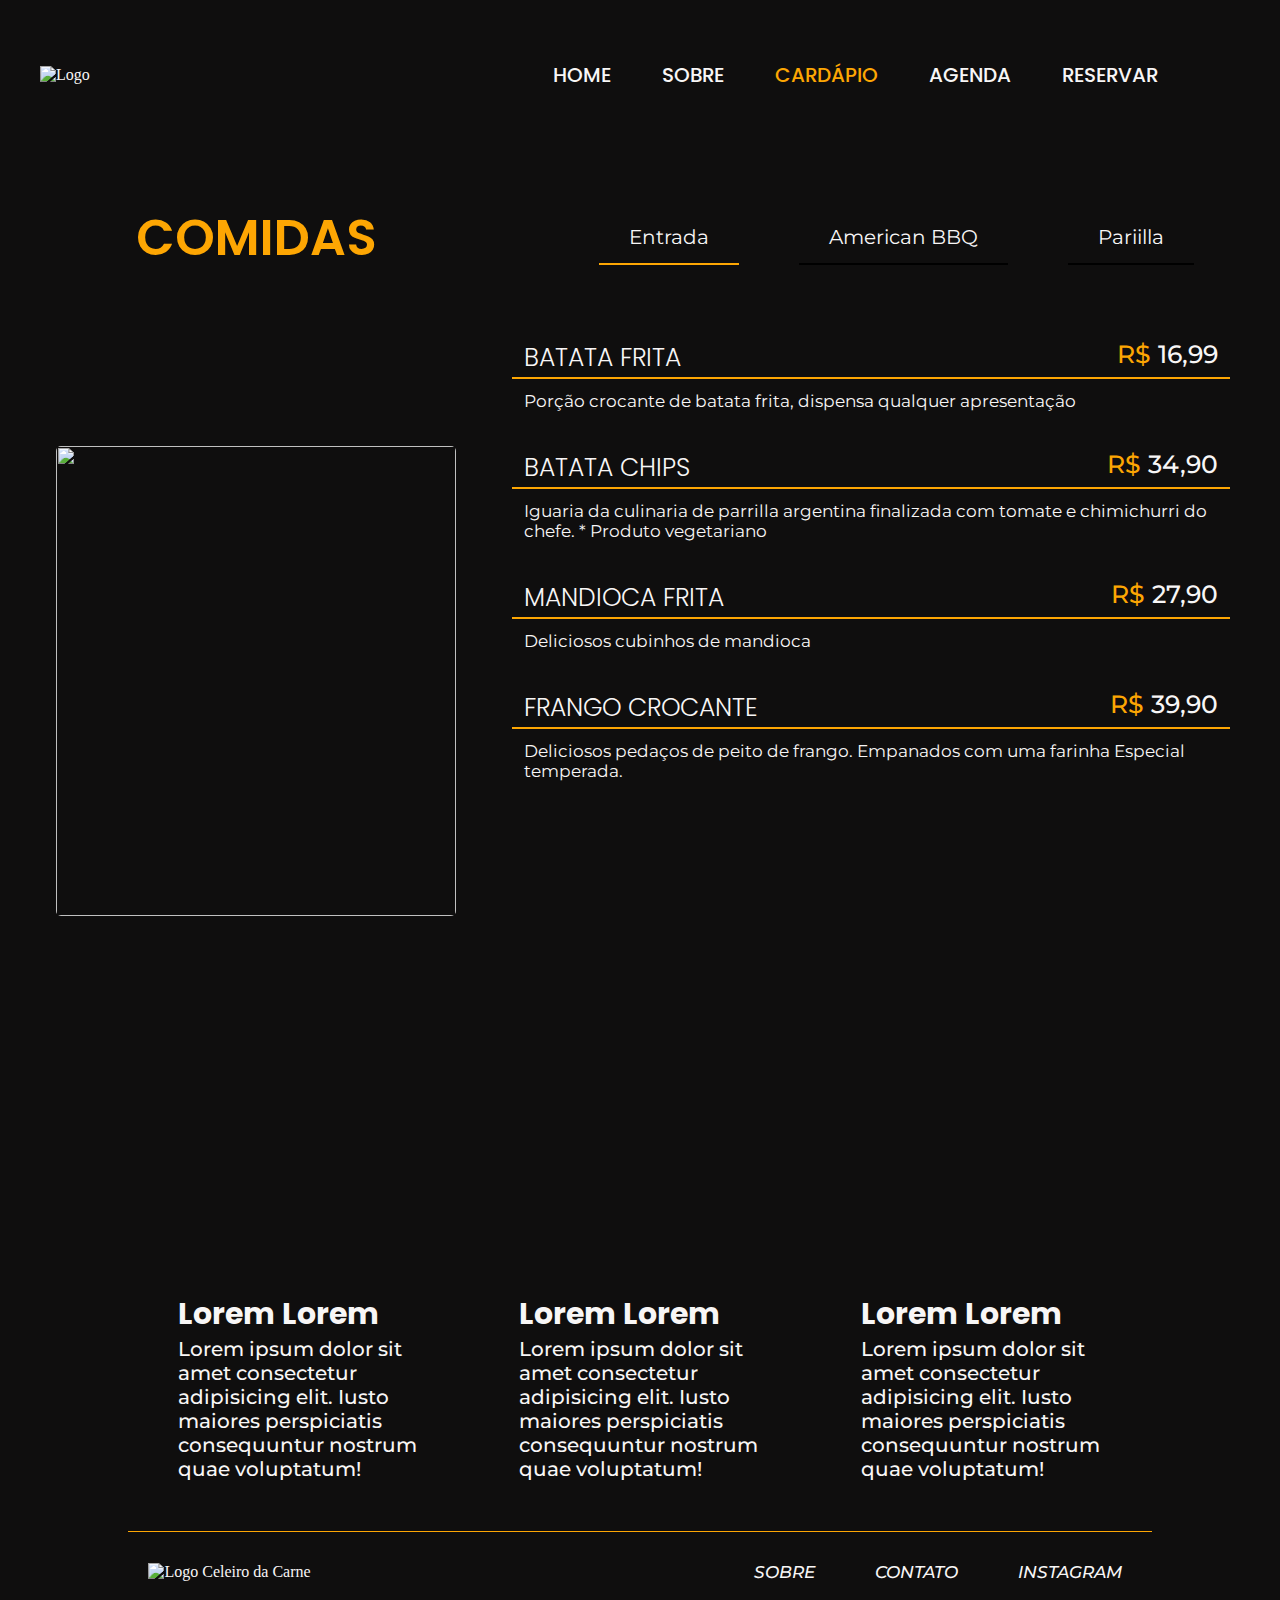
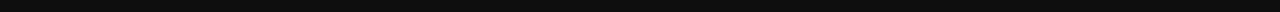
==== pages/cardapio.html @ 2ed34bcc "cardapio 80% feito" ====
<!DOCTYPE html>
<html lang="pt-br">
    <head>
        <meta charset="UTF-8">
        <meta http-equiv="X-UA-Compatible" content="IE=edge">
        <meta name="viewport" content="width=device-width, initial-scale=1.0">
        <title>Cardápio</title>
        <link rel="shortcut icon" href="../imagens/Logos/logoRedondaMenor.png" type="image/x-icon">

        <link rel="stylesheet" href="../css/pages/footer.css">
        <link rel="stylesheet" href="../css/pages/navbar.css">
        <link rel="stylesheet" href="../css/pages/cardapio.css">
    </head>
<body>


    
<!----------------- NAVBAR ----------------->
<header id="header">
    <div class="box-logo">
        <img src="../imagens/Logos/logoRedondaMenor.png" alt="Logo" class="logo" width="124" height="124">
    </div>
    <nav class="nav-menu-links">
        <ul>
                <a href="../index.html" class="link-nav-home"><li>Home</li></a>
                <a href="./sobre.html" class="link-nav-sobre"><li>Sobre</li></a>
                <a href="./cardapio.html" class="link-nav-cardapio"><li>Cardápio</li></a>
                <a href="./agenda.html" class="link-nav-agenda"><li>Agenda</li></a>
                <a href="./reserva.html" class="link-nav-reserva"><li>Reservar</li></a>
            </ul>
        </nav>
    </header>
    
    
    

<!----------------- MENU - COMIDAS  ----------------->
<div id="total-menu-comida">
    
    
    <!----------------- MENU - TOP COM BOTOES  ----------------->
    <div class="box-comida-top">
        <div class="top-size-left">
            <h2>COMIDAS</h2>
        </div>
        <div class="box-buttons-types">
            <button id="button-entrada"  class="button-entrada active">Entrada</button>
            <button id="button-americanbbq" class="button-americanbbq">American BBQ</button>
            <button id="button-parrilla" class="button-parrilla">Pariilla</button>
        </div>
        
    </div>

    <!------------------------ DIV 01 ------------------------>
    <div class="box-comida-bottom" id="box-option-01">
        <div class="box-comida-img">
            <img src="../imagens/Cardapio/Imagens_3000x3000/Cardapio15_3000x3000.png" alt="" width="400px" height="470px">
        </div>

        <div class="box-desc-comidas">
            <div class="box-options">
                <div class="top-opitions">
                    <h3>batata frita</h3>
                    <h4><span>R$</span>16,99</h4>
                </div>
                
                <p>Porção crocante de batata frita, dispensa qualquer apresentação</p>
            </div>
            <div class="box-options">
                <div class="top-opitions">
                    <h3>batata chips</h3>
                    <h4><span>R$</span>34,90</h4>
                </div>
                
                <p>Iguaria da culinaria de parrilla argentina finalizada com tomate e chimichurri do chefe.
                    * Produto vegetariano</p>
            </div>
            <div class="box-options">
                <div class="top-opitions">
                    <h3>mandioca frita</h3>
                    <h4><span>R$</span>27,90</h4>
                </div>
                
                <p>Deliciosos cubinhos de mandioca</p>
            </div>
            <div class="box-options">
                <div class="top-opitions">
                    <h3>frango crocante</h3>
                    <h4><span>R$</span>39,90</h4>
                </div>
                
                <p>Deliciosos pedaços de peito de frango. Empanados com uma farinha Especial  temperada.</p>
            </div>
        </div>
    </div>
        


<!------------------------ DIV 02 ------------------------>
    <div class="box-comida-bottom hidden" id="box-option-02">
        <div class="box-comida-img">
            <img src="../imagens/Cardapio/Imagens_3000x3000/Cardapio13_3000x3000.png" alt="" width="400px" height="470px">
        </div>
        <div class="box-desc-comidas">
            <div class="box-options">
                <div class="top-opitions">
                    <h3>costela bovina</h3>
                    <h4><span>R$</span>16,99</h4>
                </div>
                
                <p>Generosa porção de costela bovina que recebe um dry rub e com carinho defuma por 7 horas, completando um tempo de cocção de 14 horas. <br>
                    Acompanha fritas. Vinagrete,Farofa</p>
            </div>
            <div class="box-options">
                <div class="top-opitions">
                    <h3>fire pork</h3>
                    <h4><span>R$</span>34,90</h4>
                </div>
                
                <p>Um delicioso copa lombo desmanchando <br>
                    Acompanha uma porção de fritas da casa, farofa, vinagrete e chimichurri defumado.</p>
            </div>
            <div class="box-options">
                <div class="top-opitions">
                    <h3>brisket</h3>
                    <h4><span>R$</span>27,90</h4>
                </div>
                
                <p>Peito bovino defumado, tempo médio de cocção de aproximadamente 10 hrs. <br>
                    Finalizado com picles da casa.</p>
            </div>
            <div class="box-options">
                <div class="top-opitions">
                    <h3>cupim defumado com aligot</h3>
                    <h4><span>R$</span>39,90</h4>
                </div>
                
                <p>Nosso cupim recebe um dry rub e um carinho especial na defumação, contemplando 14h de cocção. <br> Finalizado com um aligot , chimichurri do chefe e pimenta biquinho</p>
            </div>
        </div>
        
    </div>


<!------------------------ DIV 03 ------------------------>
    <div class="box-comida-bottom hidden" id="box-option-03">
        <div class="box-comida-img">
            <img src="../imagens/Cardapio/Imagens_3000x3000/Cardapio09_3000x3000.png" alt="" width="400px" height="470px">
        </div>
        <div class="box-desc-comidas">
            <div class="box-options">
                <div class="top-opitions">
                    <h3>picanha angus</h3>
                    <h4><span>R$</span>16,99</h4>
                </div>
                
                <p>A picanha é aquele corte que dispensa apresentações, mega tradicional do churrasco brasileiro. <br>
                    Acompanha porção individual de vinagrete e farofa artesanal da casa.</p>
            </div>
            <div class="box-options">
                <div class="top-opitions">
                    <h3>Fraldinha Angus com Aligot</h3>
                    <h4><span>R$</span>34,90</h4>
                </div>
                
                <p>A famosa fraldinha, também conhecida como bife de vazio, acompanha aligot</p>
            </div>
            <div class="box-options">
                <div class="top-opitions">
                    <h3>baby beef</h3>
                    <h4><span>R$</span>27,90</h4>
                </div>
                
                <p>Delicioso e macio baby beef 250gr <br> acompanha vinagrete e farofa</p>
            </div>
            <div class="box-options">
                <div class="top-opitions">
                    <h3>menu kids</h3>
                    <h4><span>R$</span>39,90</h4>
                </div>
                
                <p>Filé de frango grelhado, arroz branco e fritas</p>
            </div>
        </div>
    </div>
</div>

<!----------------- FOOTER ----------------->





<!----------------- FOOTER ----------------->
    <footer id="footer">
        <div class="box-top-footer">
            <div class="box-text-left box-text">
                <h3>Lorem Lorem</h3>
                <p>Lorem ipsum dolor sit amet consectetur adipisicing elit. Iusto maiores perspiciatis consequuntur nostrum quae voluptatum!</p>
            </div>
            <div class="box-text-center box-text">
                <h3>Lorem Lorem</h3>
                <p>Lorem ipsum dolor sit amet consectetur adipisicing elit. Iusto maiores perspiciatis consequuntur nostrum quae voluptatum!</p>
                
            </div>
            <div class="box-text-right box-text">
                <h3>Lorem Lorem</h3>
                <p>Lorem ipsum dolor sit amet consectetur adipisicing elit. Iusto maiores perspiciatis consequuntur nostrum quae voluptatum!</p>

            </div>

        </div>

        <div class="box-bottom-footer">
            <div class="box-footer-logo">
                <img src="../imagens/Logos/logoRedondaMenor.png" alt="Logo Celeiro da Carne" width="124" height="124">
            </div>
            <div class="box-footer-links">
                <ul>
                    <a href="./sobre.html"><li>Sobre</li></a>
                    <a href="./contato.html"><li>Contato</li></a>
                    <a href="https://www.instagram.com/oceleirodacarne/"><li>Instagram</li></a>
                </ul>
            </div>
        </div>
    </footer>



    <script src="../javascript/cardapio.js"></script>
</body>
</html>
---- css/pages/footer.css ----
@import url(../import.css);

footer {
    width: 100%;
    height: 400px;
    background-color: var(--fundo);
    margin-top: auto;
    display: flex;
    flex-direction: column;
    justify-content: center;
    align-items: center;
    padding-top: 300px;
  }
  
  /* ---------- PARTE DE CIMA ---------- */
  
  .box-top-footer {
    width: 80%;
    color: var(--branco);
    justify-content: center;
    height: 250px;
    display: flex;
    flex-direction: row;
    align-items: center;
  }
  
  .box-text {
    width: 350px;
    margin: 50px;
  }
  
  .box-text h3 {
    font-size: 30px;
    font-family: var(--poppins);
  }
  
  .box-text p {
    font-size: 20px;
    font-family: var(--montserrat);
  }
  
  /* ---------- PARTE DE BAIXO ---------- */
  .box-bottom-footer {
    width: 80%;
    margin-top: 20px;
    height: 130px;
    border-top: 1px solid var(--amarelo);
    display: flex;
    justify-content: center;
    align-items: center;
  }
  
  .box-footer-logo {
    width: 30%;
    padding-left: 2%;
  }
  
  .box-footer-links {
    text-align: right;
    width: 70%;
    height: 100%;
    display: flex;
    align-items: center;
    justify-content: flex-end;
  }
  
  .box-footer-links ul {
    display: flex;
    flex-direction: row;
  }
  
  .box-footer-links a,
  .box-footer-links li {
    padding: 15px;
    color: var(--branco);
    font-style: italic;
    text-transform: uppercase;
    font-size: 17px;
  }
  
  .box-footer-links li:hover{
    color: var(--amarelo);
  }
---- css/pages/navbar.css ----
@import url(../import.css);

header{
    height: var(--height-header);
    background-color: var(--fundo);
    /* color: var(--branco); */
    display: flex;
    justify-content: space-between;
    align-items: center;
}

.box-log{
    float: left;
    width: 60%;
}

.box-logo img{
    margin-left: 40px;
}

.nav-menu-links{
    width: 60%;
    float: left;
    height: 100%;
    display: flex;
    align-items: center;
}

header ul{
    /* background-color: blueviolet; */
    width: 80%;
    margin-left: 2%;
    display: flex;
    flex-direction: row;
    justify-content: space-between;
}

header a, header li{
    color: var(--branco);
    font-size: 20px;
    font-family: var(--poppins);
    text-transform: uppercase;
}
header li{
    padding: 10px 25px;
}
header li:hover{
    color:  var(--amarelo);
}

.link-nav-home{
    color: var(--amarelo);

}
---- css/pages/cardapio.css ----
@import url(../import.css);

nav .link-nav-cardapio li{
    color: var(--amarelo);
}

/* ----- PARTE DE CIMA DO MENU DE CARDÁPIOS ----- */

#total-menu-comida{
    margin-top: 50px;
    display: flex;
    width: 100%;
    flex-direction: column;
}

.box-comida-top{
    display: flex;
    flex-direction: row;
    width: 100%;
}

.top-size-left{
    width: 40%;
    display: flex;
    justify-content: center;
    align-items: center;
    /* background-color: aquamarine; */
}
.top-size-left h2{
    color: var(--amarelo);
    font-size: 50px;
    font-family: var(--poppins);
    font-weight: 600;
}

.box-buttons-types{
    width: 60%;
    display: flex;
    justify-content: center;
    align-items: center;
}

.box-buttons-types button.active {
    border-bottom: 2px solid var(--amarelo);
}

.box-buttons-types button{
    padding: 14px 30px;
    /* border: none; */
    border-top: none;
    border-right: none;
    border-left: none;
    background-color: transparent;
    color: var(--branco);
    font-family: var(--montserrat);
    font-size: 20px;
    margin: 0 30px;
}
.box-buttons-types button:hover{
    color: var(--amarelo);
}


/* ----- PARTE DE BAIXO ----- */
.box-comida-bottom{
    width: 100%;
    display: flex;
    flex-direction: r;
}

/* ----- IMAGEM ----- */
.box-comida-img{
    width: 40%;
    height: 90vh;
    display: flex;
    justify-content: center;
    align-items: center;

}
.box-comida-img img{
    border-radius: 5px;
}

/* ----- PRODUTOS E DESCRIÇÃO ----- */

.box-desc-comidas{
    height: 90vh;
    width: 60%;
    display: flex;
    padding: 50px 50px 50px 0;
    flex-direction: column;
}
.box-options{
    display: flex;
    flex-direction: column;
    width: 100%;
    margin: 13px 0;
}
.top-opitions{
    display: flex;
    flex-direction: row;
    border-bottom: var(--amarelo) solid 2px;
    padding: 0 12px;
}
.box-options h3{
    font-size: var(--poppins);
    font-weight: 300;
    text-transform: uppercase;
    font-size: 25px;
    width: 90%;
}

.box-options h4{
    font-size: var(--poppins);
    font-weight: 500;
    text-transform: uppercase;
    font-size: 25px;
    width: fit-content;
}

.box-options span{
    margin-right: 7px;
    color: var(--amarelo);
    font-family: var(--montserrat);
    font-weight: 500;
    font-size: 25px;

}
.box-options p{
    font-family: var(--montserrat);
    font-weight: 400;
    font-size: 17px;
    padding: 12px;
}
#box-oppition-01{
    display: flex;
}

.hidden{
    display: none;
}
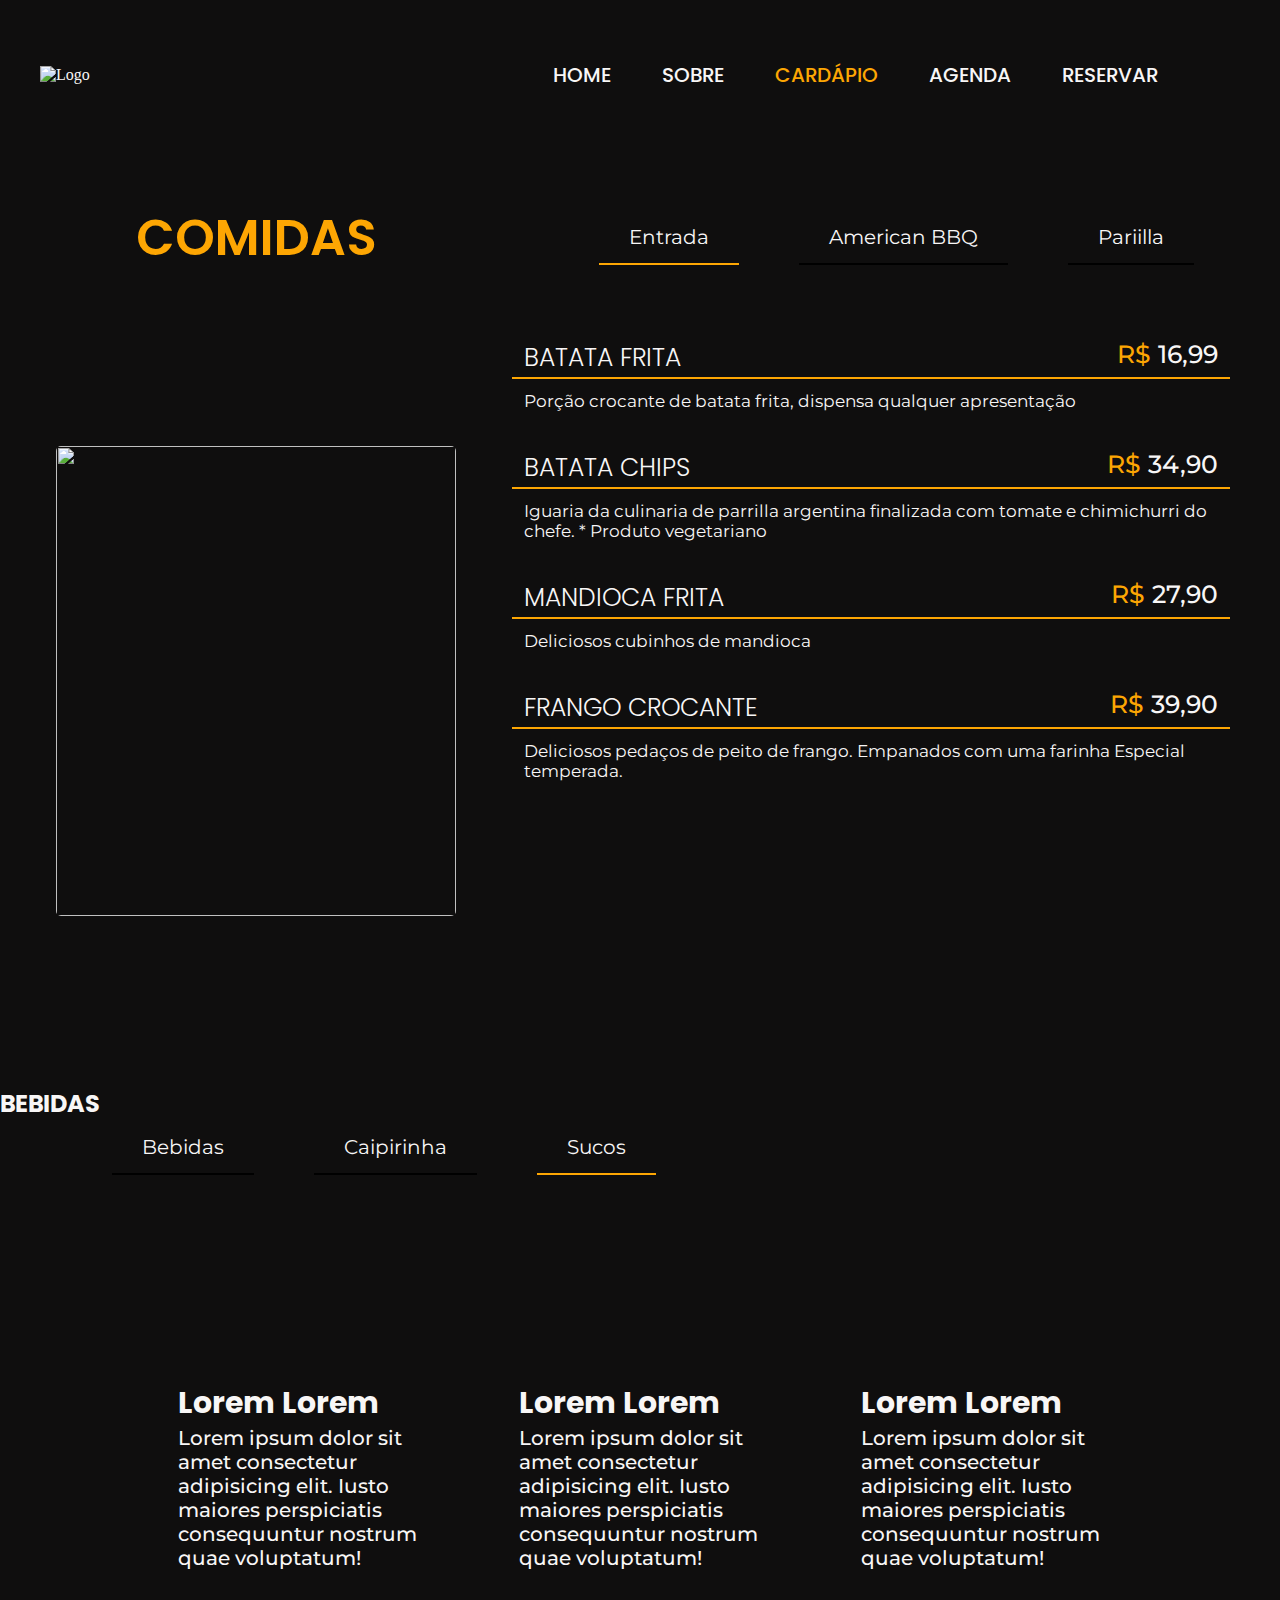
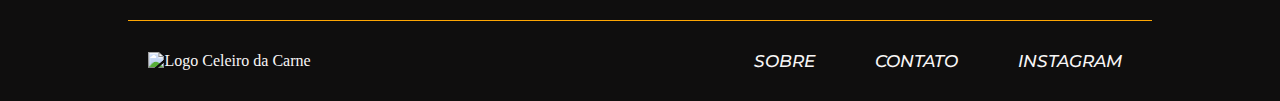
==== commit d96c2cb7: "continuação cardapio" ====
--- a/pages/cardapio.html
+++ b/pages/cardapio.html
@@ -52,7 +52,7 @@
     </div>
 
     <!------------------------ DIV 01 ------------------------>
-    <div class="box-comida-bottom" id="box-option-01">
+    <div class="box-comida-bottom" id="box-option-comidas-01">
         <div class="box-comida-img">
             <img src="../imagens/Cardapio/Imagens_3000x3000/Cardapio15_3000x3000.png" alt="" width="400px" height="470px">
         </div>
@@ -97,7 +97,7 @@
 
 
 <!------------------------ DIV 02 ------------------------>
-    <div class="box-comida-bottom hidden" id="box-option-02">
+    <div class="box-comida-bottom hidden" id="box-option-comidas-02">
         <div class="box-comida-img">
             <img src="../imagens/Cardapio/Imagens_3000x3000/Cardapio13_3000x3000.png" alt="" width="400px" height="470px">
         </div>
@@ -143,7 +143,7 @@
 
 
 <!------------------------ DIV 03 ------------------------>
-    <div class="box-comida-bottom hidden" id="box-option-03">
+    <div class="box-comida-bottom hidden" id="box-option-comidas-03">
         <div class="box-comida-img">
             <img src="../imagens/Cardapio/Imagens_3000x3000/Cardapio09_3000x3000.png" alt="" width="400px" height="470px">
         </div>
@@ -185,8 +185,64 @@
     </div>
 </div>
 
-<!----------------- FOOTER ----------------->
-
+<!----------------- MENU - BEBIDAS ----------------->
+<div id="total-menu-bebidas">
+    <!-- PARTE DE CIMA COM OS BOTÕES -->
+    <div class="box-bebida-top">
+        <div class="top-size-left-bebidas">
+            <h2>BEBIDAS</h2>
+        </div>
+        <div class="box-buttons-types">
+            <button id="button-bebidas" class="button-bebidas">Bebidas</button>
+            <button id="button-caipirinha" class="button-caipirinha">Caipirinha</button>
+            <button id="button-sucos" class="button-sucos active">Sucos</button>
+        </div>
+    </div>
+    
+    <!-- PARTE DE BAIXO COM O MENU -->
+    
+    <!------- DIV 01 ------->
+    <div class="box-bebida-bottom hidden" id="box-option-bebidas-03">
+        <div class="box-bebida-img">
+            <img src="../imagens/Cardapio/Imagens_3000x3000/Cardapio09_3000x3000.png" alt="" width="400px" height="470px">
+        </div>
+        <div class="box-desc-bebidas">
+            <div class="box-options">
+                <div class="top-opitions">
+                    <h3>picanha angus</h3>
+                    <h4><span>R$</span>16,99</h4>
+                </div>
+                
+                <p>A picanha é aquele corte que dispensa apresentações, mega tradicional do churrasco brasileiro. <br>
+                    Acompanha porção individual de vinagrete e farofa artesanal da casa.</p>
+            </div>
+            <div class="box-options">
+                <div class="top-opitions">
+                    <h3>Fraldinha Angus com Aligot</h3>
+                    <h4><span>R$</span>34,90</h4>
+                </div>
+                
+                <p>A famosa fraldinha, também conhecida como bife de vazio, acompanha aligot</p>
+            </div>
+            <div class="box-options">
+                <div class="top-opitions">
+                    <h3>baby beef</h3>
+                    <h4><span>R$</span>27,90</h4>
+                </div>
+                
+                <p>Delicioso e macio baby beef 250gr <br> acompanha vinagrete e farofa</p>
+            </div>
+            <div class="box-options">
+                <div class="top-opitions">
+                    <h3>menu kids</h3>
+                    <h4><span>R$</span>39,90</h4>
+                </div>
+                
+                <p>Filé de frango grelhado, arroz branco e fritas</p>
+            </div>
+        </div>
+    </div>
+</div>
 
 
 
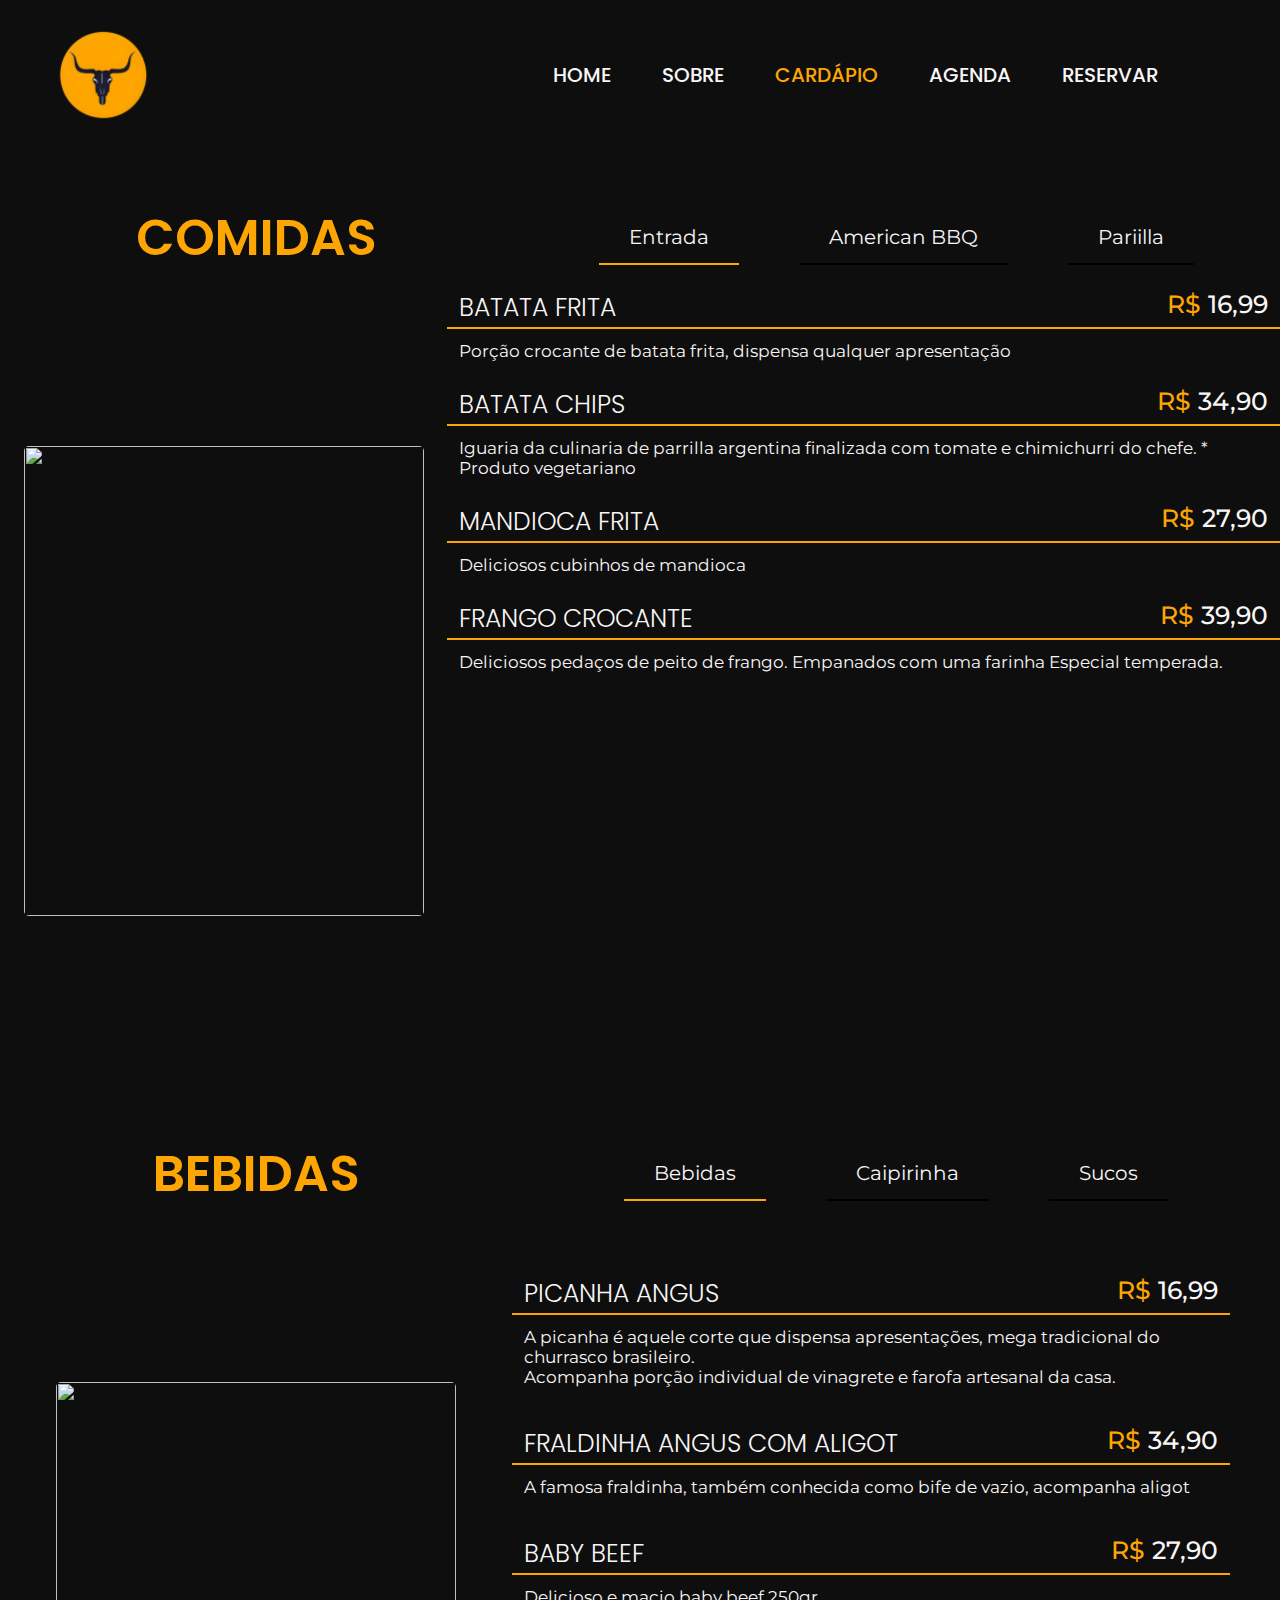
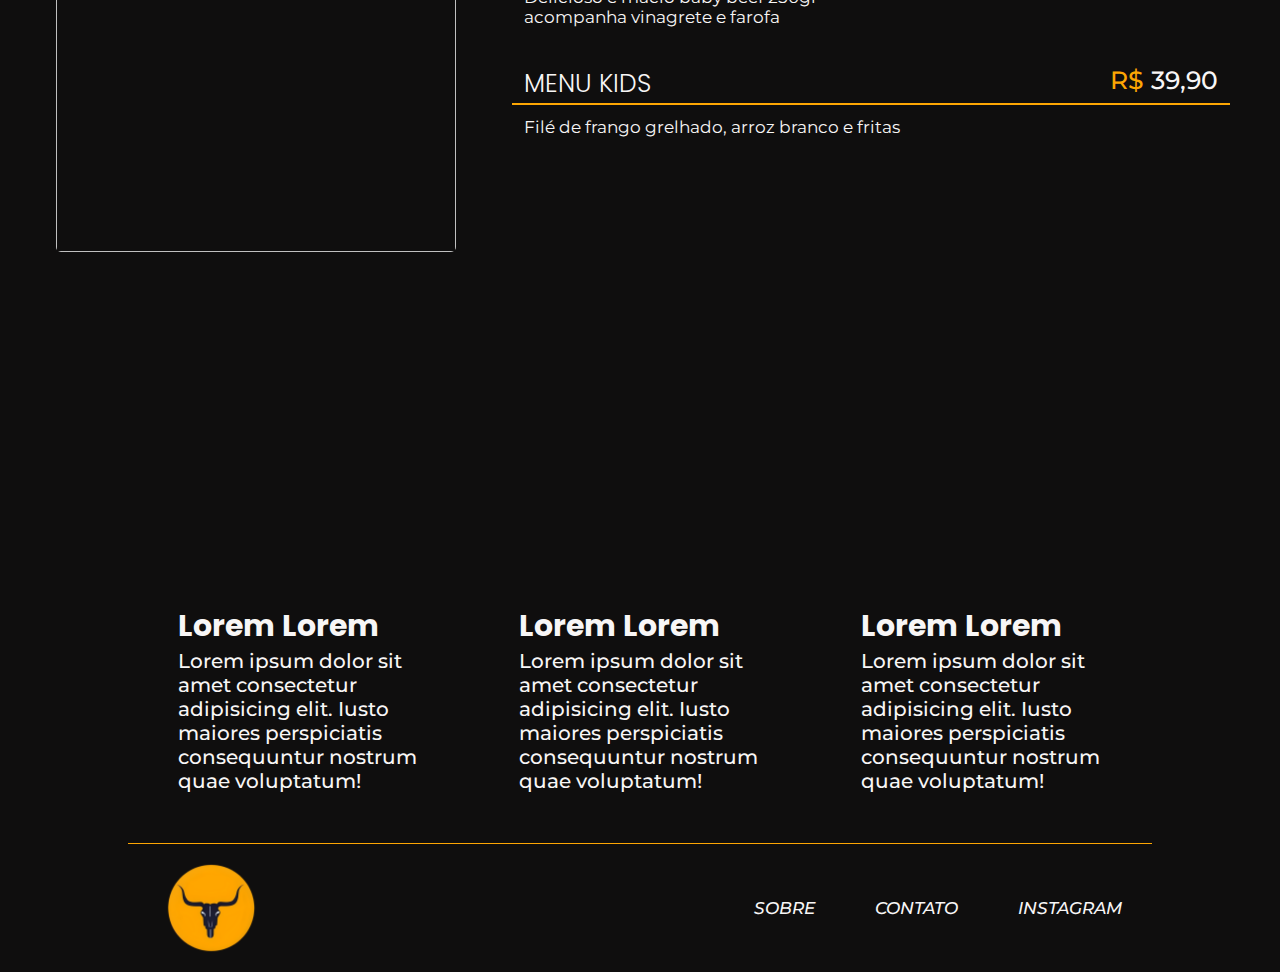
==== commit 7e008f6e: "cardapio 87% feito" ====
--- a/pages/cardapio.html
+++ b/pages/cardapio.html
@@ -35,15 +35,14 @@
     
 
 <!----------------- MENU - COMIDAS  ----------------->
-<div id="total-menu-comida">
-    
+<div id="total-menu-comidas">
     
     <!----------------- MENU - TOP COM BOTOES  ----------------->
-    <div class="box-comida-top">
-        <div class="top-size-left">
+    <div class="box-comidas-top">
+        <div class="top-size-left-comidas">
             <h2>COMIDAS</h2>
         </div>
-        <div class="box-buttons-types">
+        <div class="box-buttons-types-comidas">
             <button id="button-entrada"  class="button-entrada active">Entrada</button>
             <button id="button-americanbbq" class="button-americanbbq">American BBQ</button>
             <button id="button-parrilla" class="button-parrilla">Pariilla</button>
@@ -52,22 +51,22 @@
     </div>
 
     <!------------------------ DIV 01 ------------------------>
-    <div class="box-comida-bottom" id="box-option-comidas-01">
-        <div class="box-comida-img">
+    <div class="box-comidas-bottom" id="box-option-comidas-01">
+        <div class="box-comidas-img">
             <img src="../imagens/Cardapio/Imagens_3000x3000/Cardapio15_3000x3000.png" alt="" width="400px" height="470px">
         </div>
 
-        <div class="box-desc-comidas">
-            <div class="box-options">
-                <div class="top-opitions">
+        <div class="box-desc-comidas-comidas">
+            <div class="box-options-comidas">
+                <div class="top-opitions-comidas">
                     <h3>batata frita</h3>
                     <h4><span>R$</span>16,99</h4>
                 </div>
                 
                 <p>Porção crocante de batata frita, dispensa qualquer apresentação</p>
             </div>
-            <div class="box-options">
-                <div class="top-opitions">
+            <div class="box-options-comidas">
+                <div class="top-opitions-comidas">
                     <h3>batata chips</h3>
                     <h4><span>R$</span>34,90</h4>
                 </div>
@@ -75,16 +74,16 @@
                 <p>Iguaria da culinaria de parrilla argentina finalizada com tomate e chimichurri do chefe.
                     * Produto vegetariano</p>
             </div>
-            <div class="box-options">
-                <div class="top-opitions">
+            <div class="box-options-comidas">
+                <div class="top-opitions-comidas">
                     <h3>mandioca frita</h3>
                     <h4><span>R$</span>27,90</h4>
                 </div>
                 
                 <p>Deliciosos cubinhos de mandioca</p>
             </div>
-            <div class="box-options">
-                <div class="top-opitions">
+            <div class="box-options-comidas">
+                <div class="top-opitions-comidas">
                     <h3>frango crocante</h3>
                     <h4><span>R$</span>39,90</h4>
                 </div>
@@ -102,8 +101,8 @@
             <img src="../imagens/Cardapio/Imagens_3000x3000/Cardapio13_3000x3000.png" alt="" width="400px" height="470px">
         </div>
         <div class="box-desc-comidas">
-            <div class="box-options">
-                <div class="top-opitions">
+            <div class="box-options-comidas">
+                <div class="top-opitions-comidas">
                     <h3>costela bovina</h3>
                     <h4><span>R$</span>16,99</h4>
                 </div>
@@ -111,8 +110,8 @@
                 <p>Generosa porção de costela bovina que recebe um dry rub e com carinho defuma por 7 horas, completando um tempo de cocção de 14 horas. <br>
                     Acompanha fritas. Vinagrete,Farofa</p>
             </div>
-            <div class="box-options">
-                <div class="top-opitions">
+            <div class="box-options-comidas">
+                <div class="top-opitions-comidas">
                     <h3>fire pork</h3>
                     <h4><span>R$</span>34,90</h4>
                 </div>
@@ -120,8 +119,8 @@
                 <p>Um delicioso copa lombo desmanchando <br>
                     Acompanha uma porção de fritas da casa, farofa, vinagrete e chimichurri defumado.</p>
             </div>
-            <div class="box-options">
-                <div class="top-opitions">
+            <div class="box-options-comidas">
+                <div class="top-opitions-comidas">
                     <h3>brisket</h3>
                     <h4><span>R$</span>27,90</h4>
                 </div>
@@ -129,8 +128,8 @@
                 <p>Peito bovino defumado, tempo médio de cocção de aproximadamente 10 hrs. <br>
                     Finalizado com picles da casa.</p>
             </div>
-            <div class="box-options">
-                <div class="top-opitions">
+            <div class="box-options-comidas">
+                <div class="top-opitions-comidas">
                     <h3>cupim defumado com aligot</h3>
                     <h4><span>R$</span>39,90</h4>
                 </div>
@@ -148,8 +147,8 @@
             <img src="../imagens/Cardapio/Imagens_3000x3000/Cardapio09_3000x3000.png" alt="" width="400px" height="470px">
         </div>
         <div class="box-desc-comidas">
-            <div class="box-options">
-                <div class="top-opitions">
+            <div class="box-options-comidas">
+                <div class="top-opitions-comidas">
                     <h3>picanha angus</h3>
                     <h4><span>R$</span>16,99</h4>
                 </div>
@@ -157,24 +156,24 @@
                 <p>A picanha é aquele corte que dispensa apresentações, mega tradicional do churrasco brasileiro. <br>
                     Acompanha porção individual de vinagrete e farofa artesanal da casa.</p>
             </div>
-            <div class="box-options">
-                <div class="top-opitions">
+            <div class="box-options-comidas">
+                <div class="top-opitions-comidas">
                     <h3>Fraldinha Angus com Aligot</h3>
                     <h4><span>R$</span>34,90</h4>
                 </div>
                 
                 <p>A famosa fraldinha, também conhecida como bife de vazio, acompanha aligot</p>
             </div>
-            <div class="box-options">
-                <div class="top-opitions">
+            <div class="box-options-comidas">
+                <div class="top-opitions-comidas">
                     <h3>baby beef</h3>
                     <h4><span>R$</span>27,90</h4>
                 </div>
                 
                 <p>Delicioso e macio baby beef 250gr <br> acompanha vinagrete e farofa</p>
             </div>
-            <div class="box-options">
-                <div class="top-opitions">
+            <div class="box-options-comidas">
+                <div class="top-opitions-comidas">
                     <h3>menu kids</h3>
                     <h4><span>R$</span>39,90</h4>
                 </div>
@@ -188,27 +187,29 @@
 <!----------------- MENU - BEBIDAS ----------------->
 <div id="total-menu-bebidas">
     <!-- PARTE DE CIMA COM OS BOTÕES -->
-    <div class="box-bebida-top">
+    <div class="box-bebidas-top">
         <div class="top-size-left-bebidas">
             <h2>BEBIDAS</h2>
         </div>
-        <div class="box-buttons-types">
-            <button id="button-bebidas" class="button-bebidas">Bebidas</button>
+        <div class="box-buttons-types-bebibas">
+            <button id="button-bebidas" class="button-bebidas active">Bebidas</button>
             <button id="button-caipirinha" class="button-caipirinha">Caipirinha</button>
-            <button id="button-sucos" class="button-sucos active">Sucos</button>
+            <button id="button-sucos" class="button-sucos ">Sucos</button>
         </div>
     </div>
     
     <!-- PARTE DE BAIXO COM O MENU -->
     
     <!------- DIV 01 ------->
-    <div class="box-bebida-bottom hidden" id="box-option-bebidas-03">
-        <div class="box-bebida-img">
-            <img src="../imagens/Cardapio/Imagens_3000x3000/Cardapio09_3000x3000.png" alt="" width="400px" height="470px">
-        </div>
+    <div class="box-bebidas-bottom" id="box-option-bebidas-03">
+
+        <div class="box-bebidas-img">
+            <img src="../imagens/Bebidas/imgbebida_bebidas.jpg" alt="" width="400px" height="470px">
+        </div>
+
         <div class="box-desc-bebidas">
-            <div class="box-options">
-                <div class="top-opitions">
+            <div class="box-options-bebidas">
+                <div class="top-opitions-bebidas">
                     <h3>picanha angus</h3>
                     <h4><span>R$</span>16,99</h4>
                 </div>
@@ -216,24 +217,24 @@
                 <p>A picanha é aquele corte que dispensa apresentações, mega tradicional do churrasco brasileiro. <br>
                     Acompanha porção individual de vinagrete e farofa artesanal da casa.</p>
             </div>
-            <div class="box-options">
-                <div class="top-opitions">
+            <div class="box-options-bebidas">
+                <div class="top-opitions-bebidas">
                     <h3>Fraldinha Angus com Aligot</h3>
                     <h4><span>R$</span>34,90</h4>
                 </div>
                 
                 <p>A famosa fraldinha, também conhecida como bife de vazio, acompanha aligot</p>
             </div>
-            <div class="box-options">
-                <div class="top-opitions">
+            <div class="box-options-bebidas">
+                <div class="top-opitions-bebidas">
                     <h3>baby beef</h3>
                     <h4><span>R$</span>27,90</h4>
                 </div>
                 
                 <p>Delicioso e macio baby beef 250gr <br> acompanha vinagrete e farofa</p>
             </div>
-            <div class="box-options">
-                <div class="top-opitions">
+            <div class="box-options-bebidas">
+                <div class="top-opitions-bebidas">
                     <h3>menu kids</h3>
                     <h4><span>R$</span>39,90</h4>
                 </div>
--- a/css/pages/cardapio.css
+++ b/css/pages/cardapio.css
@@ -6,45 +6,45 @@
 
 /* ----- PARTE DE CIMA DO MENU DE CARDÁPIOS ----- */
 
-#total-menu-comida{
+#total-menu-comidas{
     margin-top: 50px;
     display: flex;
     width: 100%;
     flex-direction: column;
 }
 
-.box-comida-top{
-    display: flex;
-    flex-direction: row;
-    width: 100%;
-}
-
-.top-size-left{
+.box-comidas-top{
+    display: flex;
+    flex-direction: row;
+    width: 100%;
+}
+
+.top-size-left-comidas{
     width: 40%;
     display: flex;
     justify-content: center;
     align-items: center;
     /* background-color: aquamarine; */
 }
-.top-size-left h2{
+.top-size-left-comidas h2{
     color: var(--amarelo);
     font-size: 50px;
     font-family: var(--poppins);
     font-weight: 600;
 }
 
-.box-buttons-types{
-    width: 60%;
-    display: flex;
-    justify-content: center;
-    align-items: center;
-}
-
-.box-buttons-types button.active {
+.box-buttons-types-comidas{
+    width: 60%;
+    display: flex;
+    justify-content: center;
+    align-items: center;
+}
+
+.box-buttons-types-comidas button.active {
     border-bottom: 2px solid var(--amarelo);
 }
 
-.box-buttons-types button{
+.box-buttons-types-comidas button{
     padding: 14px 30px;
     /* border: none; */
     border-top: none;
@@ -56,28 +56,28 @@
     font-size: 20px;
     margin: 0 30px;
 }
-.box-buttons-types button:hover{
+.box-buttons-types-comidas button:hover{
     color: var(--amarelo);
 }
 
 
 /* ----- PARTE DE BAIXO ----- */
-.box-comida-bottom{
-    width: 100%;
-    display: flex;
-    flex-direction: r;
+.box-comidas-bottom{
+    width: 100%;
+    display: flex;
+    flex-direction: row;
 }
 
 /* ----- IMAGEM ----- */
-.box-comida-img{
-    width: 40%;
-    height: 90vh;
-    display: flex;
-    justify-content: center;
-    align-items: center;
-
-}
-.box-comida-img img{
+.box-comidas-img{
+    width: 40%;
+    height: 90vh;
+    display: flex;
+    justify-content: center;
+    align-items: center;
+
+}
+.box-comidas-img img{
     border-radius: 5px;
 }
 
@@ -87,22 +87,22 @@
     height: 90vh;
     width: 60%;
     display: flex;
-    padding: 50px 50px 50px 0;
-    flex-direction: column;
-}
-.box-options{
+    padding: 50px;
+    flex-direction: column;
+}
+.box-options-comidas{
     display: flex;
     flex-direction: column;
     width: 100%;
     margin: 13px 0;
 }
-.top-opitions{
+.top-opitions-comidas{
     display: flex;
     flex-direction: row;
     border-bottom: var(--amarelo) solid 2px;
     padding: 0 12px;
 }
-.box-options h3{
+.box-options-comidas h3{
     font-size: var(--poppins);
     font-weight: 300;
     text-transform: uppercase;
@@ -110,7 +110,7 @@
     width: 90%;
 }
 
-.box-options h4{
+.box-options-comidas h4{
     font-size: var(--poppins);
     font-weight: 500;
     text-transform: uppercase;
@@ -118,7 +118,7 @@
     width: fit-content;
 }
 
-.box-options span{
+.box-options-comidas span{
     margin-right: 7px;
     color: var(--amarelo);
     font-family: var(--montserrat);
@@ -126,16 +126,161 @@
     font-size: 25px;
 
 }
-.box-options p{
+.box-options-comidas p{
     font-family: var(--montserrat);
     font-weight: 400;
     font-size: 17px;
     padding: 12px;
 }
-#box-oppition-01{
+#box-oppition-comidas-01{
     display: flex;
 }
 
 .hidden{
     display: none;
 }
+
+
+/* ----- MENU DE BEBIDAS ----- */
+
+
+#total-menu-bebidas{
+    margin-top: 50px;
+    display: flex;
+    width: 100%;
+    flex-direction: column;
+}
+
+#total-menu-bebidas{
+    margin-top: 50px;
+    display: flex;
+    width: 100%;
+    flex-direction: column;
+}
+
+/* ----- PARTE DE CIMA DO MENU DE BEBIDAS ----- */
+
+.box-bebidas-top{
+    display: flex;
+    flex-direction: row;
+    width: 100%;
+}
+
+/* ----- TITULO DO MENU DE BEBIDAS ----- */
+.top-size-left-bebidas{
+    width: 40%;
+    display: flex;
+    justify-content: center;
+    align-items: center;
+    /* background-color: aquamarine; */
+}
+.top-size-left-bebidas h2{
+    color: var(--amarelo);
+    font-size: 50px;
+    font-family: var(--poppins);
+    font-weight: 600;
+}
+
+/* ----- BOTÕES DO MENU DE BEBIDAS ----- */
+.box-buttons-types-bebibas{
+    width: 60%;
+    display: flex;
+    justify-content: center;
+    align-items: center;
+}
+
+.box-buttons-types-bebibas button.active {
+    border-bottom: 2px solid var(--amarelo);
+}
+
+.box-buttons-types-bebibas button{
+    padding: 14px 30px;
+    /* border: none; */
+    border-top: none;
+    border-right: none;
+    border-left: none;
+    background-color: transparent;
+    color: var(--branco);
+    font-family: var(--montserrat);
+    font-size: 20px;
+    margin: 0 30px;
+}
+.box-buttons-types-bebidas button:hover{
+    color: var(--amarelo);
+}
+
+
+/* ----- PARTE DE BAIXO DO MENU DE BEBIDAS ----- */
+.box-bebidas-bottom{
+    width: 100%;
+    display: flex;
+    flex-direction: row;
+}
+
+/* ----- IMAGEM ----- */
+.box-bebidas-img{
+    width: 40%;
+    height: 90vh;
+    display: flex;
+    justify-content: center;
+    align-items: center;
+
+}
+.box-bebidas-img img{
+    border-radius: 5px;
+}
+
+/* ----- PRODUTOS E DESCRIÇÃO ----- */
+
+.box-desc-bebidas{
+    height: 90vh;
+    width: 60%;
+    display: flex;
+    padding: 50px 50px 50px 0;
+    flex-direction: column;
+}
+.box-options-bebidas{
+    display: flex;
+    flex-direction: column;
+    width: 100%;
+    margin: 13px 0;
+}
+.top-opitions-bebidas{
+    display: flex;
+    flex-direction: row;
+    border-bottom: var(--amarelo) solid 2px;
+    padding: 0 12px;
+}
+.box-options-bebidas h3{
+    font-size: var(--poppins);
+    font-weight: 300;
+    text-transform: uppercase;
+    font-size: 25px;
+    width: 90%;
+}
+
+.box-options-bebidas h4{
+    font-size: var(--poppins);
+    font-weight: 500;
+    text-transform: uppercase;
+    font-size: 25px;
+    width: fit-content;
+}
+
+.box-options-bebidas span{
+    margin-right: 7px;
+    color: var(--amarelo);
+    font-family: var(--montserrat);
+    font-weight: 500;
+    font-size: 25px;
+
+}
+.box-options-bebidas p{
+    font-family: var(--montserrat);
+    font-weight: 400;
+    font-size: 17px;
+    padding: 12px;
+}
+#box-oppition-bebidas-01{
+    display: flex;
+}